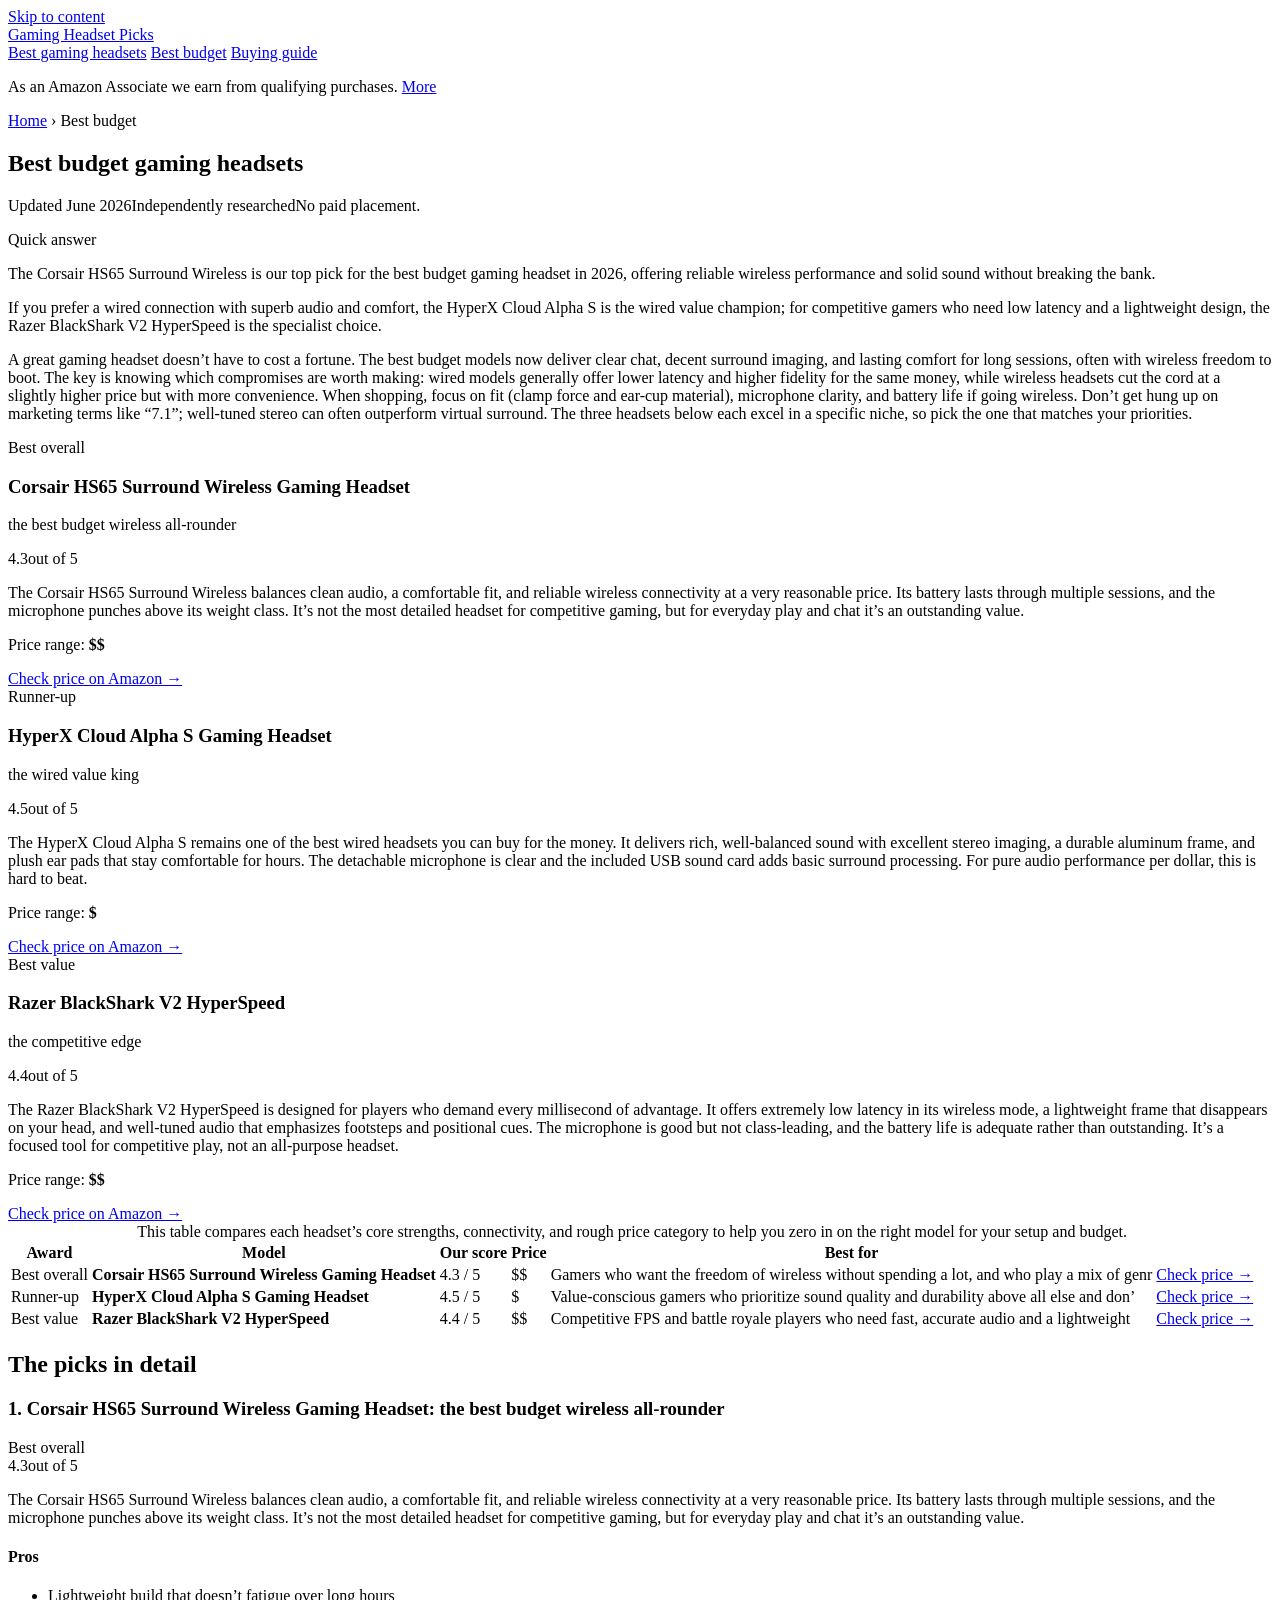
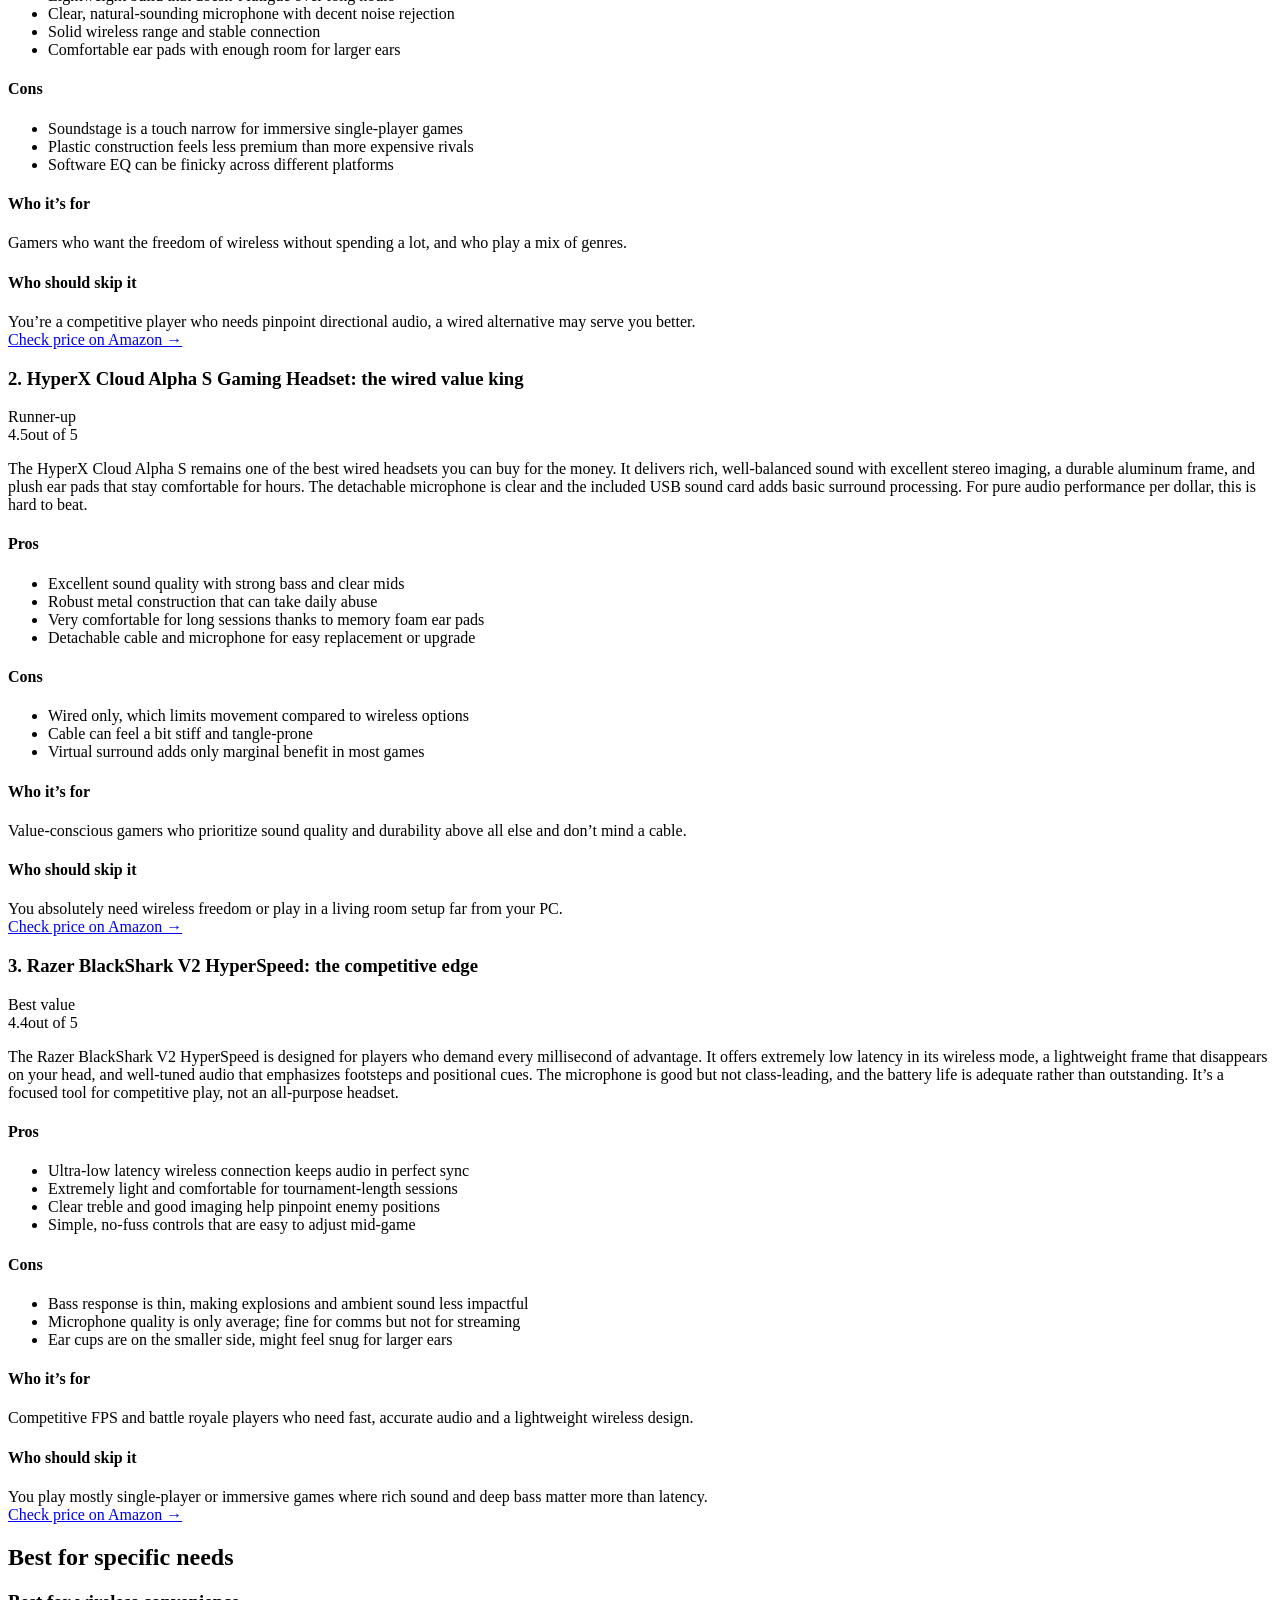
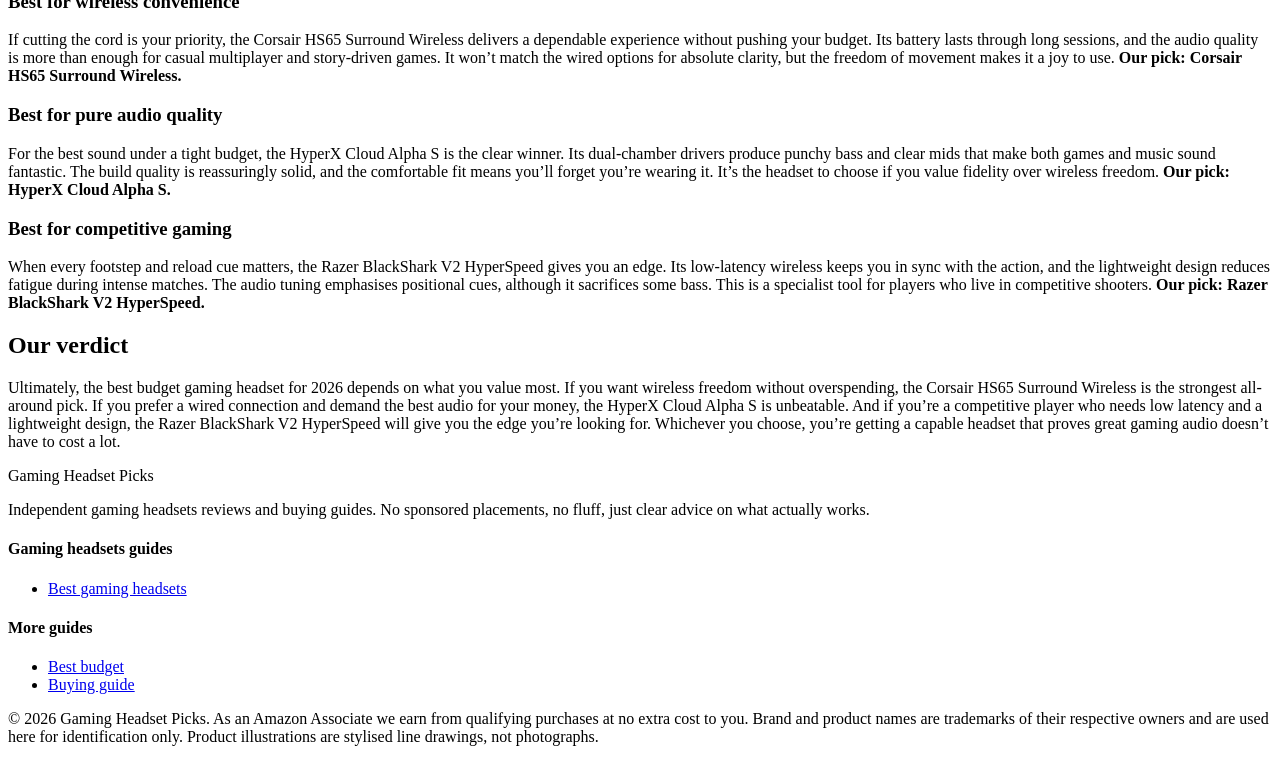
==== best-budget-gaming-headset/index.html @ ea736e91 "Rebuild with gold-standard generator: fix /<repo>/ link prefix, add SEO + GEO + JSON-LD" ====
<!DOCTYPE html>
<html lang="en">
<head>
  <meta charset="UTF-8">
  <meta name="viewport" content="width=device-width, initial-scale=1">
  <title>Best budget gaming headsets for 2026 | Gaming Headset Picks</title>
  <meta name="description" content="Best budget gaming headsets in 2026.">
  <link rel="canonical" href="https://lee-fuhr.github.io/gaming-headset-picks/best-budget-gaming-headset/">
  <meta name="robots" content="index, follow, max-image-preview:large">
  <meta property="og:type" content="article">
  <meta property="og:site_name" content="Gaming Headset Picks">
  <meta property="og:title" content="Best budget gaming headsets for 2026 | Gaming Headset Picks">
  <meta property="og:description" content="Best budget gaming headsets in 2026.">
  <meta property="og:url" content="https://lee-fuhr.github.io/gaming-headset-picks/best-budget-gaming-headset/">
  <meta name="twitter:card" content="summary_large_image">
  <meta name="twitter:title" content="Best budget gaming headsets for 2026 | Gaming Headset Picks">
  <meta name="twitter:description" content="Best budget gaming headsets in 2026.">
  <link rel="stylesheet" href="/gaming-headset-picks/css/style.css">
  <script defer data-domain="lee-fuhr.github.io/gaming-headset-picks" src="https://plausible.io/js/script.js"></script>
<script type="application/ld+json">
{
  "@context": "https://schema.org",
  "@graph": [
    {
      "@type": "WebSite",
      "@id": "https://lee-fuhr.github.io/gaming-headset-picks/#website",
      "url": "https://lee-fuhr.github.io/gaming-headset-picks/",
      "name": "Gaming Headset Picks",
      "publisher": {
        "@type": "Organization",
        "name": "Gaming Headset Picks"
      }
    },
    {
      "@type": "BreadcrumbList",
      "itemListElement": [
        {
          "@type": "ListItem",
          "position": 1,
          "name": "Home",
          "item": "https://lee-fuhr.github.io/gaming-headset-picks/"
        },
        {
          "@type": "ListItem",
          "position": 2,
          "name": "Best budget",
          "item": "https://lee-fuhr.github.io/gaming-headset-picks/best-budget-gaming-headset/"
        }
      ]
    },
    {
      "@type": "ItemList",
      "name": "Best budget gaming headsets",
      "itemListOrder": "https://schema.org/ItemListOrderDescending",
      "numberOfItems": 3,
      "itemListElement": [
        {
          "@type": "ListItem",
          "position": 1,
          "item": {
            "@type": "Product",
            "name": "Corsair HS65 Surround Wireless Gaming Headset",
            "description": "",
            "review": {
              "@type": "Review",
              "reviewBody": "",
              "author": {
                "@type": "Organization",
                "name": "Gaming Headset Picks"
              },
              "reviewRating": {
                "@type": "Rating",
                "ratingValue": 4.3,
                "bestRating": 5,
                "worstRating": 1
              }
            },
            "offers": {
              "@type": "Offer",
              "url": "https://www.amazon.com/s?k=Corsair+HS65+Surround+Wireless+Gaming+Headset&tag=leefuhrpicks-20",
              "availability": "https://schema.org/InStock",
              "priceCurrency": "USD"
            }
          }
        },
        {
          "@type": "ListItem",
          "position": 2,
          "item": {
            "@type": "Product",
            "name": "HyperX Cloud Alpha S Gaming Headset",
            "description": "",
            "review": {
              "@type": "Review",
              "reviewBody": "",
              "author": {
                "@type": "Organization",
                "name": "Gaming Headset Picks"
              },
              "reviewRating": {
                "@type": "Rating",
                "ratingValue": 4.5,
                "bestRating": 5,
                "worstRating": 1
              }
            },
            "offers": {
              "@type": "Offer",
              "url": "https://www.amazon.com/s?k=HyperX+Cloud+Alpha+S+Gaming+Headset&tag=leefuhrpicks-20",
              "availability": "https://schema.org/InStock",
              "priceCurrency": "USD"
            }
          }
        },
        {
          "@type": "ListItem",
          "position": 3,
          "item": {
            "@type": "Product",
            "name": "Razer BlackShark V2 HyperSpeed",
            "description": "",
            "review": {
              "@type": "Review",
              "reviewBody": "",
              "author": {
                "@type": "Organization",
                "name": "Gaming Headset Picks"
              },
              "reviewRating": {
                "@type": "Rating",
                "ratingValue": 4.4,
                "bestRating": 5,
                "worstRating": 1
              }
            },
            "offers": {
              "@type": "Offer",
              "url": "https://www.amazon.com/s?k=Razer+BlackShark+V2+HyperSpeed&tag=leefuhrpicks-20",
              "availability": "https://schema.org/InStock",
              "priceCurrency": "USD"
            }
          }
        }
      ]
    },
    {
      "@type": "WebPage",
      "@id": "https://lee-fuhr.github.io/gaming-headset-picks/best-budget-gaming-headset/#webpage",
      "url": "https://lee-fuhr.github.io/gaming-headset-picks/best-budget-gaming-headset/",
      "name": "Best budget gaming headsets for 2026",
      "description": "Best budget gaming headsets in 2026.",
      "isPartOf": {
        "@id": "https://lee-fuhr.github.io/gaming-headset-picks/#website"
      }
    }
  ]
}
</script>
</head>
<body>
  <a class="skip-link" href="#main">Skip to content</a>
  <header>
    <div class="container">
      <a class="brand" href="/gaming-headset-picks/">Gaming Headset <span class="dot">Picks</span></a>
      <nav>
      <a href="/gaming-headset-picks/best-gaming-headset/">Best gaming headsets</a>
      <a href="/gaming-headset-picks/best-budget-gaming-headset/">Best budget</a>
      <a href="/gaming-headset-picks/gaming-headset-buying-guide/">Buying guide</a>
      </nav>
    </div>
  </header>
  <main id="main">
    <div class="container">
      <p class="affiliate-note">As an Amazon Associate we earn from qualifying purchases. <a href="#site-footer">More</a></p>
      <article>
<div class="breadcrumb"><a href="/gaming-headset-picks/">Home</a> › Best budget</div>
<h1>Best budget gaming headsets</h1>

<p class="updated"><span class="pill live">Updated June 2026</span><span class="pill">Independently researched</span><span>No paid placement.</span></p>

<div class="tldr"><span class="tldr-label">Quick answer</span>
<p>The Corsair HS65 Surround Wireless is our top pick for the best budget gaming headset in 2026, offering reliable wireless performance and solid sound without breaking the bank.</p>
<p>If you prefer a wired connection with superb audio and comfort, the HyperX Cloud Alpha S is the wired value champion; for competitive gamers who need low latency and a lightweight design, the Razer BlackShark V2 HyperSpeed is the specialist choice.</p>
</div>

<p>A great gaming headset doesn’t have to cost a fortune. The best budget models now deliver clear chat, decent surround imaging, and lasting comfort for long sessions, often with wireless freedom to boot. The key is knowing which compromises are worth making: wired models generally offer lower latency and higher fidelity for the same money, while wireless headsets cut the cord at a slightly higher price but with more convenience. When shopping, focus on fit (clamp force and ear-cup material), microphone clarity, and battery life if going wireless. Don’t get hung up on marketing terms like “7.1”; well-tuned stereo can often outperform virtual surround. The three headsets below each excel in a specific niche, so pick the one that matches your priorities.</p>

<div class="picks">
  <div class="pick is-top">
    <span class="ribbon best">Best overall</span>
    
    <div class="pick-body">
    <h3>Corsair HS65 Surround Wireless Gaming Headset</h3>
    <p class="pick-sub">the best budget wireless all-rounder</p>
    <span class="stars"><span class="num">4.3</span><span class="bar"><span style="width:86%"></span></span><span>out of 5</span></span>
    <p class="blurb">The Corsair HS65 Surround Wireless balances clean audio, a comfortable fit, and reliable wireless connectivity at a very reasonable price. Its battery lasts through multiple sessions, and the microphone punches above its weight class. It’s not the most detailed headset for competitive gaming, but for everyday play and chat it’s an outstanding value.</p>
    <p class="price-range">Price range: <b>$$</b></p>
    <a class="btn-amazon full" href="https://www.amazon.com/s?k=Corsair+HS65+Surround+Wireless+Gaming+Headset&tag=leefuhrpicks-20" rel="nofollow sponsored noopener" target="_blank">Check price on Amazon &rarr;</a>
    </div>
  </div>
  <div class="pick">
    <span class="ribbon runner">Runner-up</span>
    
    <div class="pick-body">
    <h3>HyperX Cloud Alpha S Gaming Headset</h3>
    <p class="pick-sub">the wired value king</p>
    <span class="stars"><span class="num">4.5</span><span class="bar"><span style="width:90%"></span></span><span>out of 5</span></span>
    <p class="blurb">The HyperX Cloud Alpha S remains one of the best wired headsets you can buy for the money. It delivers rich, well-balanced sound with excellent stereo imaging, a durable aluminum frame, and plush ear pads that stay comfortable for hours. The detachable microphone is clear and the included USB sound card adds basic surround processing. For pure audio performance per dollar, this is hard to beat.</p>
    <p class="price-range">Price range: <b>$</b></p>
    <a class="btn-amazon full" href="https://www.amazon.com/s?k=HyperX+Cloud+Alpha+S+Gaming+Headset&tag=leefuhrpicks-20" rel="nofollow sponsored noopener" target="_blank">Check price on Amazon &rarr;</a>
    </div>
  </div>
  <div class="pick">
    <span class="ribbon value">Best value</span>
    
    <div class="pick-body">
    <h3>Razer BlackShark V2 HyperSpeed</h3>
    <p class="pick-sub">the competitive edge</p>
    <span class="stars"><span class="num">4.4</span><span class="bar"><span style="width:88%"></span></span><span>out of 5</span></span>
    <p class="blurb">The Razer BlackShark V2 HyperSpeed is designed for players who demand every millisecond of advantage. It offers extremely low latency in its wireless mode, a lightweight frame that disappears on your head, and well-tuned audio that emphasizes footsteps and positional cues. The microphone is good but not class-leading, and the battery life is adequate rather than outstanding. It’s a focused tool for competitive play, not an all-purpose headset.</p>
    <p class="price-range">Price range: <b>$$</b></p>
    <a class="btn-amazon full" href="https://www.amazon.com/s?k=Razer+BlackShark+V2+HyperSpeed&tag=leefuhrpicks-20" rel="nofollow sponsored noopener" target="_blank">Check price on Amazon &rarr;</a>
    </div>
  </div>
</div>

<div class="table-wrap">
<table class="compare">
<caption>This table compares each headset’s core strengths, connectivity, and rough price category to help you zero in on the right model for your setup and budget.</caption>
<thead><tr><th>Award</th><th>Model</th><th>Our score</th><th>Price</th><th>Best for</th><th></th></tr></thead>
<tbody>
<tr><td class="tag">Best overall</td><td><strong>Corsair HS65 Surround Wireless Gaming Headset</strong></td><td>4.3 / 5</td><td>$$</td><td>Gamers who want the freedom of wireless without spending a lot, and who play a mix of genr</td><td><a class="btn-amazon" href="https://www.amazon.com/s?k=Corsair+HS65+Surround+Wireless+Gaming+Headset&tag=leefuhrpicks-20" rel="nofollow sponsored noopener" target="_blank">Check price &rarr;</a></td></tr>
<tr><td class="tag">Runner-up</td><td><strong>HyperX Cloud Alpha S Gaming Headset</strong></td><td>4.5 / 5</td><td>$</td><td>Value-conscious gamers who prioritize sound quality and durability above all else and don’</td><td><a class="btn-amazon" href="https://www.amazon.com/s?k=HyperX+Cloud+Alpha+S+Gaming+Headset&tag=leefuhrpicks-20" rel="nofollow sponsored noopener" target="_blank">Check price &rarr;</a></td></tr>
<tr><td class="tag">Best value</td><td><strong>Razer BlackShark V2 HyperSpeed</strong></td><td>4.4 / 5</td><td>$$</td><td>Competitive FPS and battle royale players who need fast, accurate audio and a lightweight </td><td><a class="btn-amazon" href="https://www.amazon.com/s?k=Razer+BlackShark+V2+HyperSpeed&tag=leefuhrpicks-20" rel="nofollow sponsored noopener" target="_blank">Check price &rarr;</a></td></tr>
</tbody>
</table>
</div>

<h2>The picks in detail</h2>

<div class="review" id="corsair-hs65">
  <div class="rev-head"><h3>1. Corsair HS65 Surround Wireless Gaming Headset: the best budget wireless all-rounder</h3><span class="rev-tag">Best overall</span></div>
  <span class="stars"><span class="num">4.3</span><span class="bar"><span style="width:86%"></span></span><span>out of 5</span></span>
  <p>The Corsair HS65 Surround Wireless balances clean audio, a comfortable fit, and reliable wireless connectivity at a very reasonable price. Its battery lasts through multiple sessions, and the microphone punches above its weight class. It’s not the most detailed headset for competitive gaming, but for everyday play and chat it’s an outstanding value.</p>
  <div class="proscons">
  <div class="pros"><h4>Pros</h4><ul><li>Lightweight build that doesn’t fatigue over long hours</li><li>Clear, natural-sounding microphone with decent noise rejection</li><li>Solid wireless range and stable connection</li><li>Comfortable ear pads with enough room for larger ears</li></ul></div>
  <div class="cons"><h4>Cons</h4><ul><li>Soundstage is a touch narrow for immersive single-player games</li><li>Plastic construction feels less premium than more expensive rivals</li><li>Software EQ can be finicky across different platforms</li></ul></div>
</div>
  <div class="whofor">
  <div class="col good"><h4>Who it’s for</h4>Gamers who want the freedom of wireless without spending a lot, and who play a mix of genres.</div>
  <div class="col skip"><h4>Who should skip it</h4>You’re a competitive player who needs pinpoint directional audio, a wired alternative may serve you better.</div>
</div>
  <div class="btn-row"><a class="btn-amazon lg" href="https://www.amazon.com/s?k=Corsair+HS65+Surround+Wireless+Gaming+Headset&tag=leefuhrpicks-20" rel="nofollow sponsored noopener" target="_blank">Check price on Amazon &rarr;</a></div>
</div>
<div class="review" id="hyperx-cloud-alpha">
  <div class="rev-head"><h3>2. HyperX Cloud Alpha S Gaming Headset: the wired value king</h3><span class="rev-tag">Runner-up</span></div>
  <span class="stars"><span class="num">4.5</span><span class="bar"><span style="width:90%"></span></span><span>out of 5</span></span>
  <p>The HyperX Cloud Alpha S remains one of the best wired headsets you can buy for the money. It delivers rich, well-balanced sound with excellent stereo imaging, a durable aluminum frame, and plush ear pads that stay comfortable for hours. The detachable microphone is clear and the included USB sound card adds basic surround processing. For pure audio performance per dollar, this is hard to beat.</p>
  <div class="proscons">
  <div class="pros"><h4>Pros</h4><ul><li>Excellent sound quality with strong bass and clear mids</li><li>Robust metal construction that can take daily abuse</li><li>Very comfortable for long sessions thanks to memory foam ear pads</li><li>Detachable cable and microphone for easy replacement or upgrade</li></ul></div>
  <div class="cons"><h4>Cons</h4><ul><li>Wired only, which limits movement compared to wireless options</li><li>Cable can feel a bit stiff and tangle-prone</li><li>Virtual surround adds only marginal benefit in most games</li></ul></div>
</div>
  <div class="whofor">
  <div class="col good"><h4>Who it’s for</h4>Value-conscious gamers who prioritize sound quality and durability above all else and don’t mind a cable.</div>
  <div class="col skip"><h4>Who should skip it</h4>You absolutely need wireless freedom or play in a living room setup far from your PC.</div>
</div>
  <div class="btn-row"><a class="btn-amazon lg" href="https://www.amazon.com/s?k=HyperX+Cloud+Alpha+S+Gaming+Headset&tag=leefuhrpicks-20" rel="nofollow sponsored noopener" target="_blank">Check price on Amazon &rarr;</a></div>
</div>
<div class="review" id="razer-blackshark-v2">
  <div class="rev-head"><h3>3. Razer BlackShark V2 HyperSpeed: the competitive edge</h3><span class="rev-tag">Best value</span></div>
  <span class="stars"><span class="num">4.4</span><span class="bar"><span style="width:88%"></span></span><span>out of 5</span></span>
  <p>The Razer BlackShark V2 HyperSpeed is designed for players who demand every millisecond of advantage. It offers extremely low latency in its wireless mode, a lightweight frame that disappears on your head, and well-tuned audio that emphasizes footsteps and positional cues. The microphone is good but not class-leading, and the battery life is adequate rather than outstanding. It’s a focused tool for competitive play, not an all-purpose headset.</p>
  <div class="proscons">
  <div class="pros"><h4>Pros</h4><ul><li>Ultra-low latency wireless connection keeps audio in perfect sync</li><li>Extremely light and comfortable for tournament-length sessions</li><li>Clear treble and good imaging help pinpoint enemy positions</li><li>Simple, no-fuss controls that are easy to adjust mid-game</li></ul></div>
  <div class="cons"><h4>Cons</h4><ul><li>Bass response is thin, making explosions and ambient sound less impactful</li><li>Microphone quality is only average; fine for comms but not for streaming</li><li>Ear cups are on the smaller side, might feel snug for larger ears</li></ul></div>
</div>
  <div class="whofor">
  <div class="col good"><h4>Who it’s for</h4>Competitive FPS and battle royale players who need fast, accurate audio and a lightweight wireless design.</div>
  <div class="col skip"><h4>Who should skip it</h4>You play mostly single-player or immersive games where rich sound and deep bass matter more than latency.</div>
</div>
  <div class="btn-row"><a class="btn-amazon lg" href="https://www.amazon.com/s?k=Razer+BlackShark+V2+HyperSpeed&tag=leefuhrpicks-20" rel="nofollow sponsored noopener" target="_blank">Check price on Amazon &rarr;</a></div>
</div>

<h2>Best for specific needs</h2>
<h3>Best for wireless convenience</h3>
<p>If cutting the cord is your priority, the Corsair HS65 Surround Wireless delivers a dependable experience without pushing your budget. Its battery lasts through long sessions, and the audio quality is more than enough for casual multiplayer and story-driven games. It won’t match the wired options for absolute clarity, but the freedom of movement makes it a joy to use. <strong>Our pick: Corsair HS65 Surround Wireless.</strong></p>
<h3>Best for pure audio quality</h3>
<p>For the best sound under a tight budget, the HyperX Cloud Alpha S is the clear winner. Its dual-chamber drivers produce punchy bass and clear mids that make both games and music sound fantastic. The build quality is reassuringly solid, and the comfortable fit means you’ll forget you’re wearing it. It’s the headset to choose if you value fidelity over wireless freedom. <strong>Our pick: HyperX Cloud Alpha S.</strong></p>
<h3>Best for competitive gaming</h3>
<p>When every footstep and reload cue matters, the Razer BlackShark V2 HyperSpeed gives you an edge. Its low-latency wireless keeps you in sync with the action, and the lightweight design reduces fatigue during intense matches. The audio tuning emphasises positional cues, although it sacrifices some bass. This is a specialist tool for players who live in competitive shooters. <strong>Our pick: Razer BlackShark V2 HyperSpeed.</strong></p>

<h2>Our verdict</h2>
<p>Ultimately, the best budget gaming headset for 2026 depends on what you value most. If you want wireless freedom without overspending, the Corsair HS65 Surround Wireless is the strongest all-around pick. If you prefer a wired connection and demand the best audio for your money, the HyperX Cloud Alpha S is unbeatable. And if you’re a competitive player who needs low latency and a lightweight design, the Razer BlackShark V2 HyperSpeed will give you the edge you’re looking for. Whichever you choose, you’re getting a capable headset that proves great gaming audio doesn’t have to cost a lot.</p>
      </article>
    </div>
  </main>
<footer id="site-footer">
    <div class="container">
      <div class="footer-grid">
        <div>
          <p class="brand-mark">Gaming Headset <span class="dot">Picks</span></p>
          <p>Independent gaming headsets reviews and buying guides. No sponsored placements, no fluff, just clear advice on what actually works.</p>
        </div>
        <div>
          <h4>Gaming headsets guides</h4>
          <ul>
      <li><a href="/gaming-headset-picks/best-gaming-headset/">Best gaming headsets</a></li>
          </ul>
        </div>
        <div>
          <h4>More guides</h4>
          <ul>
      <li><a href="/gaming-headset-picks/best-budget-gaming-headset/">Best budget</a></li>
      <li><a href="/gaming-headset-picks/gaming-headset-buying-guide/">Buying guide</a></li>
          </ul>
        </div>
      </div>
      <div class="footer-bottom">
        <p>&copy; 2026 Gaming Headset Picks. As an Amazon Associate we earn from qualifying purchases at no extra cost to you. Brand and product names are trademarks of their respective owners and are used here for identification only. Product illustrations are stylised line drawings, not photographs.</p>
      </div>
    </div>
  </footer>
</body>
</html>
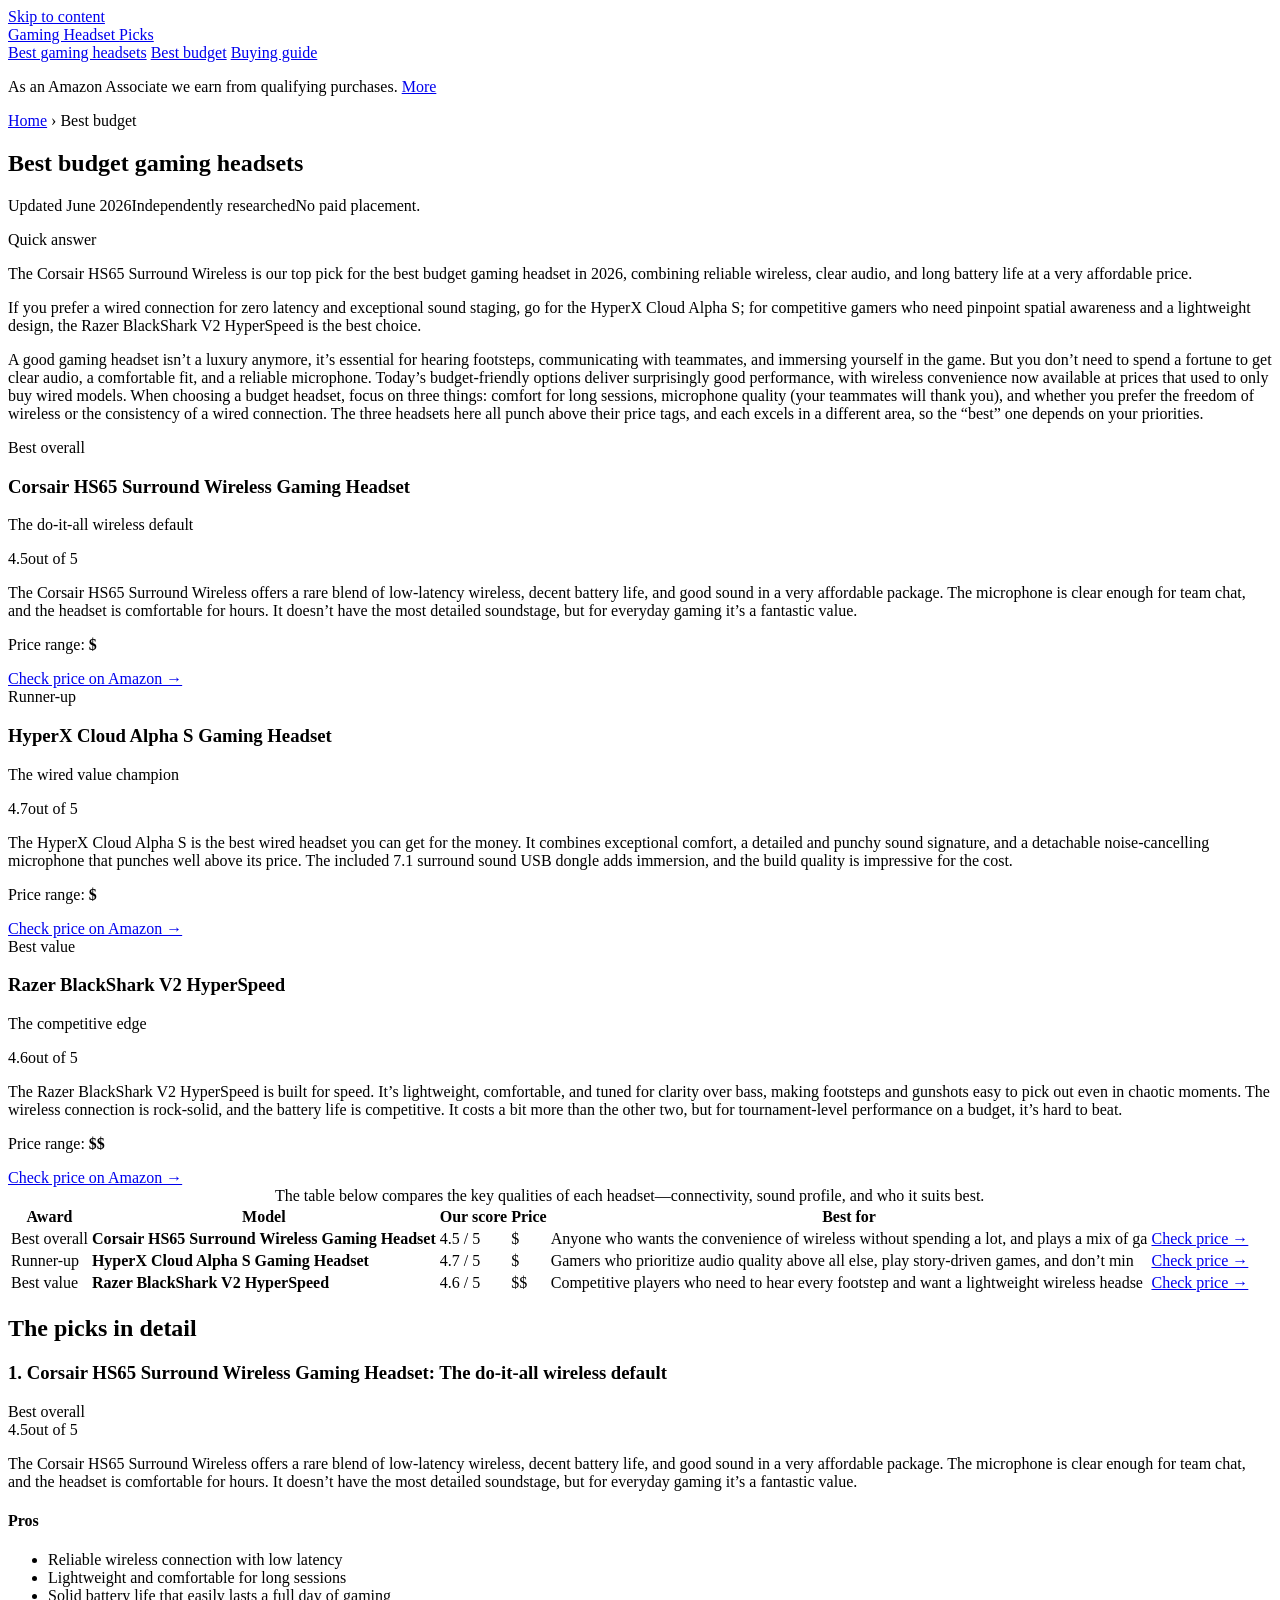
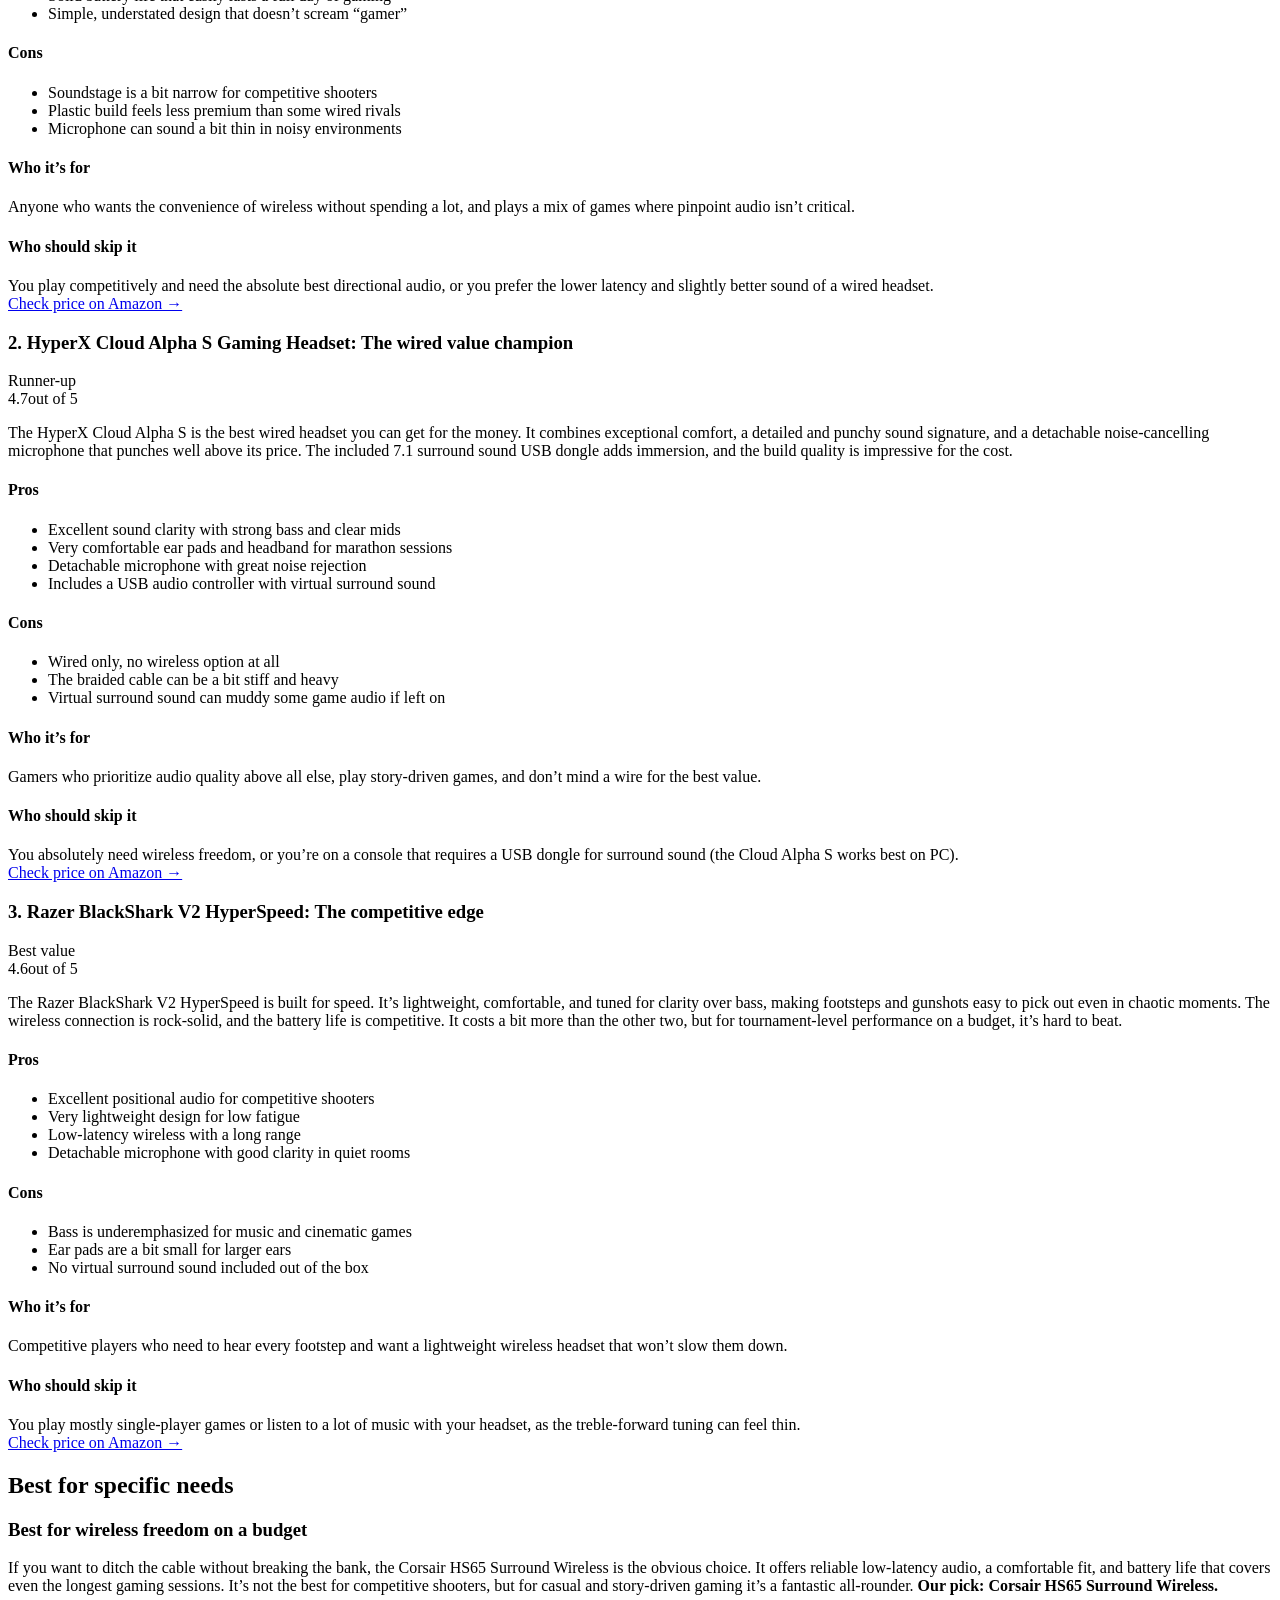
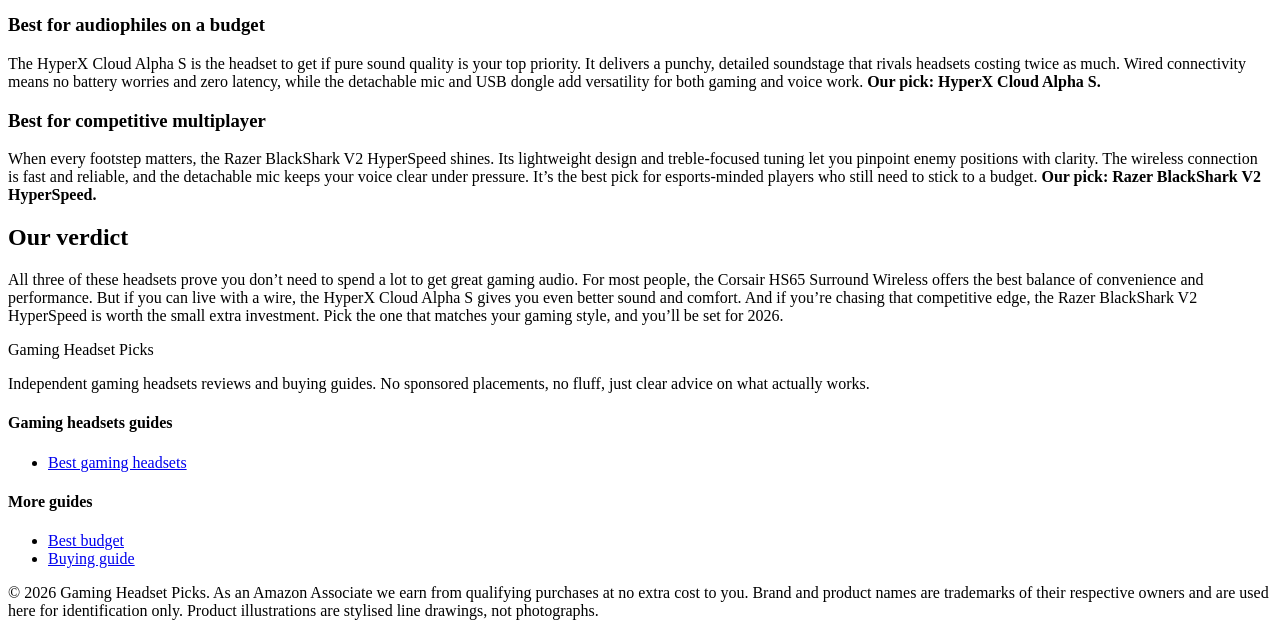
==== commit 3ff24088: "Rebuild with gold-standard generator: fix /<repo>/ link prefix, add SEO + GEO + JSON-LD" ====
--- a/best-budget-gaming-headset/index.html
+++ b/best-budget-gaming-headset/index.html
@@ -5,26 +5,31 @@
   <meta name="viewport" content="width=device-width, initial-scale=1">
   <title>Best budget gaming headsets for 2026 | Gaming Headset Picks</title>
   <meta name="description" content="Best budget gaming headsets in 2026.">
-  <link rel="canonical" href="https://lee-fuhr.github.io/gaming-headset-picks/best-budget-gaming-headset/">
+  <link rel="canonical" href="https://reviews.leefuhr.com/gaming-headset-picks/best-budget-gaming-headset/">
   <meta name="robots" content="index, follow, max-image-preview:large">
   <meta property="og:type" content="article">
   <meta property="og:site_name" content="Gaming Headset Picks">
   <meta property="og:title" content="Best budget gaming headsets for 2026 | Gaming Headset Picks">
   <meta property="og:description" content="Best budget gaming headsets in 2026.">
-  <meta property="og:url" content="https://lee-fuhr.github.io/gaming-headset-picks/best-budget-gaming-headset/">
+  <meta property="og:url" content="https://reviews.leefuhr.com/gaming-headset-picks/best-budget-gaming-headset/">
   <meta name="twitter:card" content="summary_large_image">
   <meta name="twitter:title" content="Best budget gaming headsets for 2026 | Gaming Headset Picks">
   <meta name="twitter:description" content="Best budget gaming headsets in 2026.">
   <link rel="stylesheet" href="/gaming-headset-picks/css/style.css">
-  <script defer data-domain="lee-fuhr.github.io/gaming-headset-picks" src="https://plausible.io/js/script.js"></script>
+  <!-- Privacy-friendly analytics by Plausible -->
+  <script async src="https://plausible.io/js/pa-WDFREd4dFJLeDJ6v-WRFj.js"></script>
+  <script>
+    window.plausible=window.plausible||function(){(plausible.q=plausible.q||[]).push(arguments)},plausible.init=plausible.init||function(i){plausible.o=i||{}};
+    plausible.init()
+  </script>
 <script type="application/ld+json">
 {
   "@context": "https://schema.org",
   "@graph": [
     {
       "@type": "WebSite",
-      "@id": "https://lee-fuhr.github.io/gaming-headset-picks/#website",
-      "url": "https://lee-fuhr.github.io/gaming-headset-picks/",
+      "@id": "https://reviews.leefuhr.com/gaming-headset-picks/#website",
+      "url": "https://reviews.leefuhr.com/gaming-headset-picks/",
       "name": "Gaming Headset Picks",
       "publisher": {
         "@type": "Organization",
@@ -38,13 +43,13 @@
           "@type": "ListItem",
           "position": 1,
           "name": "Home",
-          "item": "https://lee-fuhr.github.io/gaming-headset-picks/"
+          "item": "https://reviews.leefuhr.com/gaming-headset-picks/"
         },
         {
           "@type": "ListItem",
           "position": 2,
           "name": "Best budget",
-          "item": "https://lee-fuhr.github.io/gaming-headset-picks/best-budget-gaming-headset/"
+          "item": "https://reviews.leefuhr.com/gaming-headset-picks/best-budget-gaming-headset/"
         }
       ]
     },
@@ -60,35 +65,6 @@
           "item": {
             "@type": "Product",
             "name": "Corsair HS65 Surround Wireless Gaming Headset",
-            "description": "",
-            "review": {
-              "@type": "Review",
-              "reviewBody": "",
-              "author": {
-                "@type": "Organization",
-                "name": "Gaming Headset Picks"
-              },
-              "reviewRating": {
-                "@type": "Rating",
-                "ratingValue": 4.3,
-                "bestRating": 5,
-                "worstRating": 1
-              }
-            },
-            "offers": {
-              "@type": "Offer",
-              "url": "https://www.amazon.com/s?k=Corsair+HS65+Surround+Wireless+Gaming+Headset&tag=leefuhrpicks-20",
-              "availability": "https://schema.org/InStock",
-              "priceCurrency": "USD"
-            }
-          }
-        },
-        {
-          "@type": "ListItem",
-          "position": 2,
-          "item": {
-            "@type": "Product",
-            "name": "HyperX Cloud Alpha S Gaming Headset",
             "description": "",
             "review": {
               "@type": "Review",
@@ -106,6 +82,35 @@
             },
             "offers": {
               "@type": "Offer",
+              "url": "https://www.amazon.com/s?k=Corsair+HS65+Surround+Wireless+Gaming+Headset&tag=leefuhrpicks-20",
+              "availability": "https://schema.org/InStock",
+              "priceCurrency": "USD"
+            }
+          }
+        },
+        {
+          "@type": "ListItem",
+          "position": 2,
+          "item": {
+            "@type": "Product",
+            "name": "HyperX Cloud Alpha S Gaming Headset",
+            "description": "",
+            "review": {
+              "@type": "Review",
+              "reviewBody": "",
+              "author": {
+                "@type": "Organization",
+                "name": "Gaming Headset Picks"
+              },
+              "reviewRating": {
+                "@type": "Rating",
+                "ratingValue": 4.7,
+                "bestRating": 5,
+                "worstRating": 1
+              }
+            },
+            "offers": {
+              "@type": "Offer",
               "url": "https://www.amazon.com/s?k=HyperX+Cloud+Alpha+S+Gaming+Headset&tag=leefuhrpicks-20",
               "availability": "https://schema.org/InStock",
               "priceCurrency": "USD"
@@ -128,7 +133,7 @@
               },
               "reviewRating": {
                 "@type": "Rating",
-                "ratingValue": 4.4,
+                "ratingValue": 4.6,
                 "bestRating": 5,
                 "worstRating": 1
               }
@@ -145,12 +150,12 @@
     },
     {
       "@type": "WebPage",
-      "@id": "https://lee-fuhr.github.io/gaming-headset-picks/best-budget-gaming-headset/#webpage",
-      "url": "https://lee-fuhr.github.io/gaming-headset-picks/best-budget-gaming-headset/",
+      "@id": "https://reviews.leefuhr.com/gaming-headset-picks/best-budget-gaming-headset/#webpage",
+      "url": "https://reviews.leefuhr.com/gaming-headset-picks/best-budget-gaming-headset/",
       "name": "Best budget gaming headsets for 2026",
       "description": "Best budget gaming headsets in 2026.",
       "isPartOf": {
-        "@id": "https://lee-fuhr.github.io/gaming-headset-picks/#website"
+        "@id": "https://reviews.leefuhr.com/gaming-headset-picks/#website"
       }
     }
   ]
@@ -179,11 +184,11 @@
 <p class="updated"><span class="pill live">Updated June 2026</span><span class="pill">Independently researched</span><span>No paid placement.</span></p>
 
 <div class="tldr"><span class="tldr-label">Quick answer</span>
-<p>The Corsair HS65 Surround Wireless is our top pick for the best budget gaming headset in 2026, offering reliable wireless performance and solid sound without breaking the bank.</p>
-<p>If you prefer a wired connection with superb audio and comfort, the HyperX Cloud Alpha S is the wired value champion; for competitive gamers who need low latency and a lightweight design, the Razer BlackShark V2 HyperSpeed is the specialist choice.</p>
-</div>
-
-<p>A great gaming headset doesn’t have to cost a fortune. The best budget models now deliver clear chat, decent surround imaging, and lasting comfort for long sessions, often with wireless freedom to boot. The key is knowing which compromises are worth making: wired models generally offer lower latency and higher fidelity for the same money, while wireless headsets cut the cord at a slightly higher price but with more convenience. When shopping, focus on fit (clamp force and ear-cup material), microphone clarity, and battery life if going wireless. Don’t get hung up on marketing terms like “7.1”; well-tuned stereo can often outperform virtual surround. The three headsets below each excel in a specific niche, so pick the one that matches your priorities.</p>
+<p>The Corsair HS65 Surround Wireless is our top pick for the best budget gaming headset in 2026, combining reliable wireless, clear audio, and long battery life at a very affordable price.</p>
+<p>If you prefer a wired connection for zero latency and exceptional sound staging, go for the HyperX Cloud Alpha S; for competitive gamers who need pinpoint spatial awareness and a lightweight design, the Razer BlackShark V2 HyperSpeed is the best choice.</p>
+</div>
+
+<p>A good gaming headset isn’t a luxury anymore, it’s essential for hearing footsteps, communicating with teammates, and immersing yourself in the game. But you don’t need to spend a fortune to get clear audio, a comfortable fit, and a reliable microphone. Today’s budget-friendly options deliver surprisingly good performance, with wireless convenience now available at prices that used to only buy wired models. When choosing a budget headset, focus on three things: comfort for long sessions, microphone quality (your teammates will thank you), and whether you prefer the freedom of wireless or the consistency of a wired connection. The three headsets here all punch above their price tags, and each excels in a different area, so the “best” one depends on your priorities.</p>
 
 <div class="picks">
   <div class="pick is-top">
@@ -191,10 +196,10 @@
     
     <div class="pick-body">
     <h3>Corsair HS65 Surround Wireless Gaming Headset</h3>
-    <p class="pick-sub">the best budget wireless all-rounder</p>
-    <span class="stars"><span class="num">4.3</span><span class="bar"><span style="width:86%"></span></span><span>out of 5</span></span>
-    <p class="blurb">The Corsair HS65 Surround Wireless balances clean audio, a comfortable fit, and reliable wireless connectivity at a very reasonable price. Its battery lasts through multiple sessions, and the microphone punches above its weight class. It’s not the most detailed headset for competitive gaming, but for everyday play and chat it’s an outstanding value.</p>
-    <p class="price-range">Price range: <b>$$</b></p>
+    <p class="pick-sub">The do-it-all wireless default</p>
+    <span class="stars"><span class="num">4.5</span><span class="bar"><span style="width:90%"></span></span><span>out of 5</span></span>
+    <p class="blurb">The Corsair HS65 Surround Wireless offers a rare blend of low-latency wireless, decent battery life, and good sound in a very affordable package. The microphone is clear enough for team chat, and the headset is comfortable for hours. It doesn’t have the most detailed soundstage, but for everyday gaming it’s a fantastic value.</p>
+    <p class="price-range">Price range: <b>$</b></p>
     <a class="btn-amazon full" href="https://www.amazon.com/s?k=Corsair+HS65+Surround+Wireless+Gaming+Headset&tag=leefuhrpicks-20" rel="nofollow sponsored noopener" target="_blank">Check price on Amazon &rarr;</a>
     </div>
   </div>
@@ -203,9 +208,9 @@
     
     <div class="pick-body">
     <h3>HyperX Cloud Alpha S Gaming Headset</h3>
-    <p class="pick-sub">the wired value king</p>
-    <span class="stars"><span class="num">4.5</span><span class="bar"><span style="width:90%"></span></span><span>out of 5</span></span>
-    <p class="blurb">The HyperX Cloud Alpha S remains one of the best wired headsets you can buy for the money. It delivers rich, well-balanced sound with excellent stereo imaging, a durable aluminum frame, and plush ear pads that stay comfortable for hours. The detachable microphone is clear and the included USB sound card adds basic surround processing. For pure audio performance per dollar, this is hard to beat.</p>
+    <p class="pick-sub">The wired value champion</p>
+    <span class="stars"><span class="num">4.7</span><span class="bar"><span style="width:94%"></span></span><span>out of 5</span></span>
+    <p class="blurb">The HyperX Cloud Alpha S is the best wired headset you can get for the money. It combines exceptional comfort, a detailed and punchy sound signature, and a detachable noise-cancelling microphone that punches well above its price. The included 7.1 surround sound USB dongle adds immersion, and the build quality is impressive for the cost.</p>
     <p class="price-range">Price range: <b>$</b></p>
     <a class="btn-amazon full" href="https://www.amazon.com/s?k=HyperX+Cloud+Alpha+S+Gaming+Headset&tag=leefuhrpicks-20" rel="nofollow sponsored noopener" target="_blank">Check price on Amazon &rarr;</a>
     </div>
@@ -215,9 +220,9 @@
     
     <div class="pick-body">
     <h3>Razer BlackShark V2 HyperSpeed</h3>
-    <p class="pick-sub">the competitive edge</p>
-    <span class="stars"><span class="num">4.4</span><span class="bar"><span style="width:88%"></span></span><span>out of 5</span></span>
-    <p class="blurb">The Razer BlackShark V2 HyperSpeed is designed for players who demand every millisecond of advantage. It offers extremely low latency in its wireless mode, a lightweight frame that disappears on your head, and well-tuned audio that emphasizes footsteps and positional cues. The microphone is good but not class-leading, and the battery life is adequate rather than outstanding. It’s a focused tool for competitive play, not an all-purpose headset.</p>
+    <p class="pick-sub">The competitive edge</p>
+    <span class="stars"><span class="num">4.6</span><span class="bar"><span style="width:92%"></span></span><span>out of 5</span></span>
+    <p class="blurb">The Razer BlackShark V2 HyperSpeed is built for speed. It’s lightweight, comfortable, and tuned for clarity over bass, making footsteps and gunshots easy to pick out even in chaotic moments. The wireless connection is rock-solid, and the battery life is competitive. It costs a bit more than the other two, but for tournament-level performance on a budget, it’s hard to beat.</p>
     <p class="price-range">Price range: <b>$$</b></p>
     <a class="btn-amazon full" href="https://www.amazon.com/s?k=Razer+BlackShark+V2+HyperSpeed&tag=leefuhrpicks-20" rel="nofollow sponsored noopener" target="_blank">Check price on Amazon &rarr;</a>
     </div>
@@ -226,12 +231,12 @@
 
 <div class="table-wrap">
 <table class="compare">
-<caption>This table compares each headset’s core strengths, connectivity, and rough price category to help you zero in on the right model for your setup and budget.</caption>
+<caption>The table below compares the key qualities of each headset—connectivity, sound profile, and who it suits best.</caption>
 <thead><tr><th>Award</th><th>Model</th><th>Our score</th><th>Price</th><th>Best for</th><th></th></tr></thead>
 <tbody>
-<tr><td class="tag">Best overall</td><td><strong>Corsair HS65 Surround Wireless Gaming Headset</strong></td><td>4.3 / 5</td><td>$$</td><td>Gamers who want the freedom of wireless without spending a lot, and who play a mix of genr</td><td><a class="btn-amazon" href="https://www.amazon.com/s?k=Corsair+HS65+Surround+Wireless+Gaming+Headset&tag=leefuhrpicks-20" rel="nofollow sponsored noopener" target="_blank">Check price &rarr;</a></td></tr>
-<tr><td class="tag">Runner-up</td><td><strong>HyperX Cloud Alpha S Gaming Headset</strong></td><td>4.5 / 5</td><td>$</td><td>Value-conscious gamers who prioritize sound quality and durability above all else and don’</td><td><a class="btn-amazon" href="https://www.amazon.com/s?k=HyperX+Cloud+Alpha+S+Gaming+Headset&tag=leefuhrpicks-20" rel="nofollow sponsored noopener" target="_blank">Check price &rarr;</a></td></tr>
-<tr><td class="tag">Best value</td><td><strong>Razer BlackShark V2 HyperSpeed</strong></td><td>4.4 / 5</td><td>$$</td><td>Competitive FPS and battle royale players who need fast, accurate audio and a lightweight </td><td><a class="btn-amazon" href="https://www.amazon.com/s?k=Razer+BlackShark+V2+HyperSpeed&tag=leefuhrpicks-20" rel="nofollow sponsored noopener" target="_blank">Check price &rarr;</a></td></tr>
+<tr><td class="tag">Best overall</td><td><strong>Corsair HS65 Surround Wireless Gaming Headset</strong></td><td>4.5 / 5</td><td>$</td><td>Anyone who wants the convenience of wireless without spending a lot, and plays a mix of ga</td><td><a class="btn-amazon" href="https://www.amazon.com/s?k=Corsair+HS65+Surround+Wireless+Gaming+Headset&tag=leefuhrpicks-20" rel="nofollow sponsored noopener" target="_blank">Check price &rarr;</a></td></tr>
+<tr><td class="tag">Runner-up</td><td><strong>HyperX Cloud Alpha S Gaming Headset</strong></td><td>4.7 / 5</td><td>$</td><td>Gamers who prioritize audio quality above all else, play story-driven games, and don’t min</td><td><a class="btn-amazon" href="https://www.amazon.com/s?k=HyperX+Cloud+Alpha+S+Gaming+Headset&tag=leefuhrpicks-20" rel="nofollow sponsored noopener" target="_blank">Check price &rarr;</a></td></tr>
+<tr><td class="tag">Best value</td><td><strong>Razer BlackShark V2 HyperSpeed</strong></td><td>4.6 / 5</td><td>$$</td><td>Competitive players who need to hear every footstep and want a lightweight wireless headse</td><td><a class="btn-amazon" href="https://www.amazon.com/s?k=Razer+BlackShark+V2+HyperSpeed&tag=leefuhrpicks-20" rel="nofollow sponsored noopener" target="_blank">Check price &rarr;</a></td></tr>
 </tbody>
 </table>
 </div>
@@ -239,58 +244,58 @@
 <h2>The picks in detail</h2>
 
 <div class="review" id="corsair-hs65">
-  <div class="rev-head"><h3>1. Corsair HS65 Surround Wireless Gaming Headset: the best budget wireless all-rounder</h3><span class="rev-tag">Best overall</span></div>
-  <span class="stars"><span class="num">4.3</span><span class="bar"><span style="width:86%"></span></span><span>out of 5</span></span>
-  <p>The Corsair HS65 Surround Wireless balances clean audio, a comfortable fit, and reliable wireless connectivity at a very reasonable price. Its battery lasts through multiple sessions, and the microphone punches above its weight class. It’s not the most detailed headset for competitive gaming, but for everyday play and chat it’s an outstanding value.</p>
+  <div class="rev-head"><h3>1. Corsair HS65 Surround Wireless Gaming Headset: The do-it-all wireless default</h3><span class="rev-tag">Best overall</span></div>
+  <span class="stars"><span class="num">4.5</span><span class="bar"><span style="width:90%"></span></span><span>out of 5</span></span>
+  <p>The Corsair HS65 Surround Wireless offers a rare blend of low-latency wireless, decent battery life, and good sound in a very affordable package. The microphone is clear enough for team chat, and the headset is comfortable for hours. It doesn’t have the most detailed soundstage, but for everyday gaming it’s a fantastic value.</p>
   <div class="proscons">
-  <div class="pros"><h4>Pros</h4><ul><li>Lightweight build that doesn’t fatigue over long hours</li><li>Clear, natural-sounding microphone with decent noise rejection</li><li>Solid wireless range and stable connection</li><li>Comfortable ear pads with enough room for larger ears</li></ul></div>
-  <div class="cons"><h4>Cons</h4><ul><li>Soundstage is a touch narrow for immersive single-player games</li><li>Plastic construction feels less premium than more expensive rivals</li><li>Software EQ can be finicky across different platforms</li></ul></div>
+  <div class="pros"><h4>Pros</h4><ul><li>Reliable wireless connection with low latency</li><li>Lightweight and comfortable for long sessions</li><li>Solid battery life that easily lasts a full day of gaming</li><li>Simple, understated design that doesn’t scream “gamer”</li></ul></div>
+  <div class="cons"><h4>Cons</h4><ul><li>Soundstage is a bit narrow for competitive shooters</li><li>Plastic build feels less premium than some wired rivals</li><li>Microphone can sound a bit thin in noisy environments</li></ul></div>
 </div>
   <div class="whofor">
-  <div class="col good"><h4>Who it’s for</h4>Gamers who want the freedom of wireless without spending a lot, and who play a mix of genres.</div>
-  <div class="col skip"><h4>Who should skip it</h4>You’re a competitive player who needs pinpoint directional audio, a wired alternative may serve you better.</div>
+  <div class="col good"><h4>Who it’s for</h4>Anyone who wants the convenience of wireless without spending a lot, and plays a mix of games where pinpoint audio isn’t critical.</div>
+  <div class="col skip"><h4>Who should skip it</h4>You play competitively and need the absolute best directional audio, or you prefer the lower latency and slightly better sound of a wired headset.</div>
 </div>
   <div class="btn-row"><a class="btn-amazon lg" href="https://www.amazon.com/s?k=Corsair+HS65+Surround+Wireless+Gaming+Headset&tag=leefuhrpicks-20" rel="nofollow sponsored noopener" target="_blank">Check price on Amazon &rarr;</a></div>
 </div>
 <div class="review" id="hyperx-cloud-alpha">
-  <div class="rev-head"><h3>2. HyperX Cloud Alpha S Gaming Headset: the wired value king</h3><span class="rev-tag">Runner-up</span></div>
-  <span class="stars"><span class="num">4.5</span><span class="bar"><span style="width:90%"></span></span><span>out of 5</span></span>
-  <p>The HyperX Cloud Alpha S remains one of the best wired headsets you can buy for the money. It delivers rich, well-balanced sound with excellent stereo imaging, a durable aluminum frame, and plush ear pads that stay comfortable for hours. The detachable microphone is clear and the included USB sound card adds basic surround processing. For pure audio performance per dollar, this is hard to beat.</p>
+  <div class="rev-head"><h3>2. HyperX Cloud Alpha S Gaming Headset: The wired value champion</h3><span class="rev-tag">Runner-up</span></div>
+  <span class="stars"><span class="num">4.7</span><span class="bar"><span style="width:94%"></span></span><span>out of 5</span></span>
+  <p>The HyperX Cloud Alpha S is the best wired headset you can get for the money. It combines exceptional comfort, a detailed and punchy sound signature, and a detachable noise-cancelling microphone that punches well above its price. The included 7.1 surround sound USB dongle adds immersion, and the build quality is impressive for the cost.</p>
   <div class="proscons">
-  <div class="pros"><h4>Pros</h4><ul><li>Excellent sound quality with strong bass and clear mids</li><li>Robust metal construction that can take daily abuse</li><li>Very comfortable for long sessions thanks to memory foam ear pads</li><li>Detachable cable and microphone for easy replacement or upgrade</li></ul></div>
-  <div class="cons"><h4>Cons</h4><ul><li>Wired only, which limits movement compared to wireless options</li><li>Cable can feel a bit stiff and tangle-prone</li><li>Virtual surround adds only marginal benefit in most games</li></ul></div>
+  <div class="pros"><h4>Pros</h4><ul><li>Excellent sound clarity with strong bass and clear mids</li><li>Very comfortable ear pads and headband for marathon sessions</li><li>Detachable microphone with great noise rejection</li><li>Includes a USB audio controller with virtual surround sound</li></ul></div>
+  <div class="cons"><h4>Cons</h4><ul><li>Wired only, no wireless option at all</li><li>The braided cable can be a bit stiff and heavy</li><li>Virtual surround sound can muddy some game audio if left on</li></ul></div>
 </div>
   <div class="whofor">
-  <div class="col good"><h4>Who it’s for</h4>Value-conscious gamers who prioritize sound quality and durability above all else and don’t mind a cable.</div>
-  <div class="col skip"><h4>Who should skip it</h4>You absolutely need wireless freedom or play in a living room setup far from your PC.</div>
+  <div class="col good"><h4>Who it’s for</h4>Gamers who prioritize audio quality above all else, play story-driven games, and don’t mind a wire for the best value.</div>
+  <div class="col skip"><h4>Who should skip it</h4>You absolutely need wireless freedom, or you’re on a console that requires a USB dongle for surround sound (the Cloud Alpha S works best on PC).</div>
 </div>
   <div class="btn-row"><a class="btn-amazon lg" href="https://www.amazon.com/s?k=HyperX+Cloud+Alpha+S+Gaming+Headset&tag=leefuhrpicks-20" rel="nofollow sponsored noopener" target="_blank">Check price on Amazon &rarr;</a></div>
 </div>
 <div class="review" id="razer-blackshark-v2">
-  <div class="rev-head"><h3>3. Razer BlackShark V2 HyperSpeed: the competitive edge</h3><span class="rev-tag">Best value</span></div>
-  <span class="stars"><span class="num">4.4</span><span class="bar"><span style="width:88%"></span></span><span>out of 5</span></span>
-  <p>The Razer BlackShark V2 HyperSpeed is designed for players who demand every millisecond of advantage. It offers extremely low latency in its wireless mode, a lightweight frame that disappears on your head, and well-tuned audio that emphasizes footsteps and positional cues. The microphone is good but not class-leading, and the battery life is adequate rather than outstanding. It’s a focused tool for competitive play, not an all-purpose headset.</p>
+  <div class="rev-head"><h3>3. Razer BlackShark V2 HyperSpeed: The competitive edge</h3><span class="rev-tag">Best value</span></div>
+  <span class="stars"><span class="num">4.6</span><span class="bar"><span style="width:92%"></span></span><span>out of 5</span></span>
+  <p>The Razer BlackShark V2 HyperSpeed is built for speed. It’s lightweight, comfortable, and tuned for clarity over bass, making footsteps and gunshots easy to pick out even in chaotic moments. The wireless connection is rock-solid, and the battery life is competitive. It costs a bit more than the other two, but for tournament-level performance on a budget, it’s hard to beat.</p>
   <div class="proscons">
-  <div class="pros"><h4>Pros</h4><ul><li>Ultra-low latency wireless connection keeps audio in perfect sync</li><li>Extremely light and comfortable for tournament-length sessions</li><li>Clear treble and good imaging help pinpoint enemy positions</li><li>Simple, no-fuss controls that are easy to adjust mid-game</li></ul></div>
-  <div class="cons"><h4>Cons</h4><ul><li>Bass response is thin, making explosions and ambient sound less impactful</li><li>Microphone quality is only average; fine for comms but not for streaming</li><li>Ear cups are on the smaller side, might feel snug for larger ears</li></ul></div>
+  <div class="pros"><h4>Pros</h4><ul><li>Excellent positional audio for competitive shooters</li><li>Very lightweight design for low fatigue</li><li>Low-latency wireless with a long range</li><li>Detachable microphone with good clarity in quiet rooms</li></ul></div>
+  <div class="cons"><h4>Cons</h4><ul><li>Bass is underemphasized for music and cinematic games</li><li>Ear pads are a bit small for larger ears</li><li>No virtual surround sound included out of the box</li></ul></div>
 </div>
   <div class="whofor">
-  <div class="col good"><h4>Who it’s for</h4>Competitive FPS and battle royale players who need fast, accurate audio and a lightweight wireless design.</div>
-  <div class="col skip"><h4>Who should skip it</h4>You play mostly single-player or immersive games where rich sound and deep bass matter more than latency.</div>
+  <div class="col good"><h4>Who it’s for</h4>Competitive players who need to hear every footstep and want a lightweight wireless headset that won’t slow them down.</div>
+  <div class="col skip"><h4>Who should skip it</h4>You play mostly single-player games or listen to a lot of music with your headset, as the treble-forward tuning can feel thin.</div>
 </div>
   <div class="btn-row"><a class="btn-amazon lg" href="https://www.amazon.com/s?k=Razer+BlackShark+V2+HyperSpeed&tag=leefuhrpicks-20" rel="nofollow sponsored noopener" target="_blank">Check price on Amazon &rarr;</a></div>
 </div>
 
 <h2>Best for specific needs</h2>
-<h3>Best for wireless convenience</h3>
-<p>If cutting the cord is your priority, the Corsair HS65 Surround Wireless delivers a dependable experience without pushing your budget. Its battery lasts through long sessions, and the audio quality is more than enough for casual multiplayer and story-driven games. It won’t match the wired options for absolute clarity, but the freedom of movement makes it a joy to use. <strong>Our pick: Corsair HS65 Surround Wireless.</strong></p>
-<h3>Best for pure audio quality</h3>
-<p>For the best sound under a tight budget, the HyperX Cloud Alpha S is the clear winner. Its dual-chamber drivers produce punchy bass and clear mids that make both games and music sound fantastic. The build quality is reassuringly solid, and the comfortable fit means you’ll forget you’re wearing it. It’s the headset to choose if you value fidelity over wireless freedom. <strong>Our pick: HyperX Cloud Alpha S.</strong></p>
-<h3>Best for competitive gaming</h3>
-<p>When every footstep and reload cue matters, the Razer BlackShark V2 HyperSpeed gives you an edge. Its low-latency wireless keeps you in sync with the action, and the lightweight design reduces fatigue during intense matches. The audio tuning emphasises positional cues, although it sacrifices some bass. This is a specialist tool for players who live in competitive shooters. <strong>Our pick: Razer BlackShark V2 HyperSpeed.</strong></p>
+<h3>Best for wireless freedom on a budget</h3>
+<p>If you want to ditch the cable without breaking the bank, the Corsair HS65 Surround Wireless is the obvious choice. It offers reliable low-latency audio, a comfortable fit, and battery life that covers even the longest gaming sessions. It’s not the best for competitive shooters, but for casual and story-driven gaming it’s a fantastic all-rounder. <strong>Our pick: Corsair HS65 Surround Wireless.</strong></p>
+<h3>Best for audiophiles on a budget</h3>
+<p>The HyperX Cloud Alpha S is the headset to get if pure sound quality is your top priority. It delivers a punchy, detailed soundstage that rivals headsets costing twice as much. Wired connectivity means no battery worries and zero latency, while the detachable mic and USB dongle add versatility for both gaming and voice work. <strong>Our pick: HyperX Cloud Alpha S.</strong></p>
+<h3>Best for competitive multiplayer</h3>
+<p>When every footstep matters, the Razer BlackShark V2 HyperSpeed shines. Its lightweight design and treble-focused tuning let you pinpoint enemy positions with clarity. The wireless connection is fast and reliable, and the detachable mic keeps your voice clear under pressure. It’s the best pick for esports-minded players who still need to stick to a budget. <strong>Our pick: Razer BlackShark V2 HyperSpeed.</strong></p>
 
 <h2>Our verdict</h2>
-<p>Ultimately, the best budget gaming headset for 2026 depends on what you value most. If you want wireless freedom without overspending, the Corsair HS65 Surround Wireless is the strongest all-around pick. If you prefer a wired connection and demand the best audio for your money, the HyperX Cloud Alpha S is unbeatable. And if you’re a competitive player who needs low latency and a lightweight design, the Razer BlackShark V2 HyperSpeed will give you the edge you’re looking for. Whichever you choose, you’re getting a capable headset that proves great gaming audio doesn’t have to cost a lot.</p>
+<p>All three of these headsets prove you don’t need to spend a lot to get great gaming audio. For most people, the Corsair HS65 Surround Wireless offers the best balance of convenience and performance. But if you can live with a wire, the HyperX Cloud Alpha S gives you even better sound and comfort. And if you’re chasing that competitive edge, the Razer BlackShark V2 HyperSpeed is worth the small extra investment. Pick the one that matches your gaming style, and you’ll be set for 2026.</p>
       </article>
     </div>
   </main>
